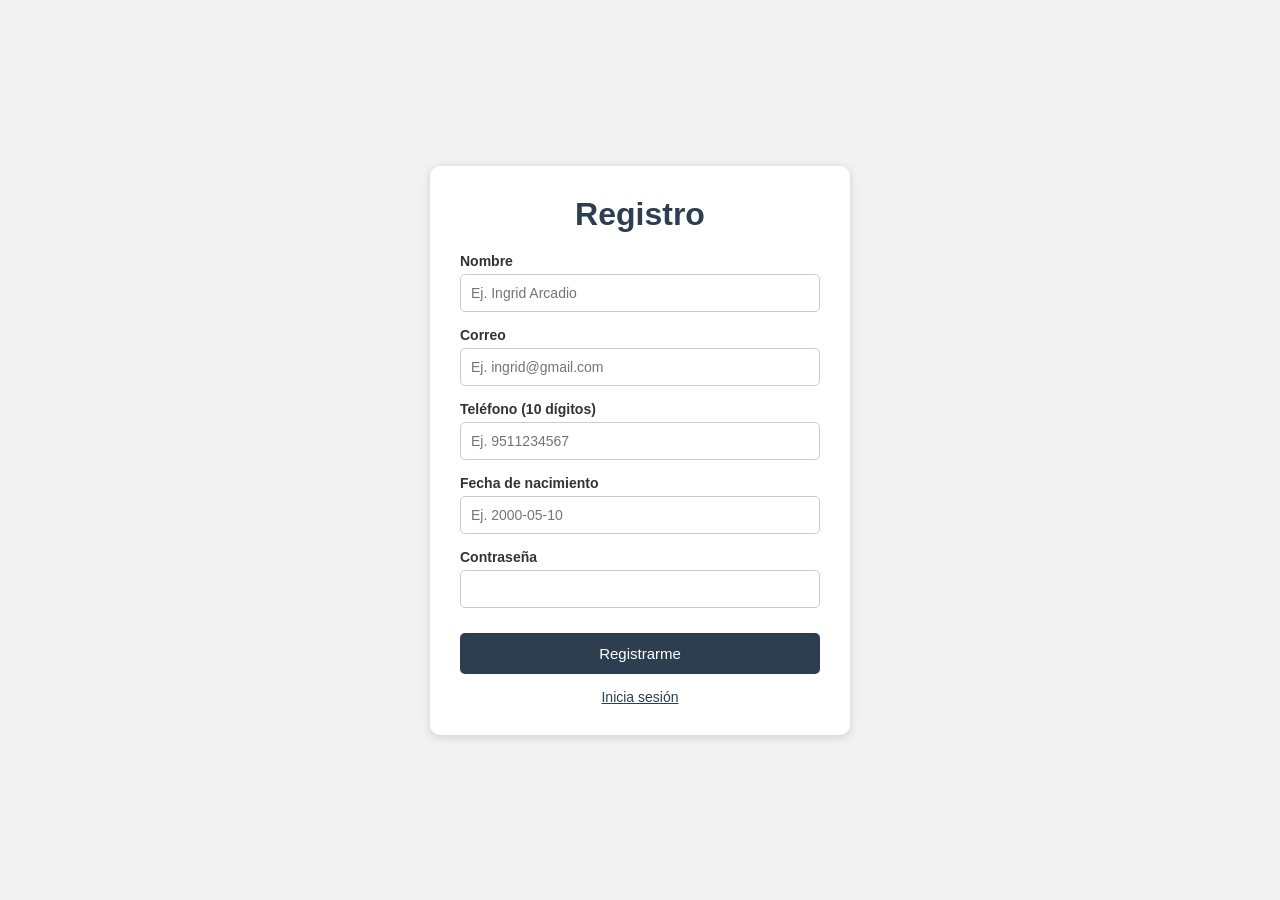
==== index.html @ 6ad13369 "Proyecto Utileria JS completo" ====
<!DOCTYPE html>
<html lang="es">
<head>
  <meta charset="UTF-8">
  <meta name="viewport" content="width=device-width, initial-scale=1.0">
  <title>Utileria JS - Formulario</title>
  <link rel="stylesheet" href="css/styles.css">
</head>
<body>

  <div class="contenedor">
    <h1>Registro</h1>

    <form id="formRegistro">
      <div class="campo">
        <label for="nombre">Nombre</label>
        <input type="text" id="nombre" placeholder="Ej. Ingrid Arcadio">
        <span class="error" id="errorNombre"></span>
      </div>

      <div class="campo">
        <label for="correo">Correo</label>
        <input type="text" id="correo" placeholder="Ej. ingrid@gmail.com">
        <span class="error" id="errorCorreo"></span>
      </div>

      <div class="campo">
        <label for="telefono">Teléfono (10 dígitos)</label>
        <input type="text" id="telefono" placeholder="Ej. 9511234567">
        <span class="error" id="errorTelefono"></span>
      </div>

      <div class="campo">
       <label for="fechaNacimiento">Fecha de nacimiento</label>
       <input type="text" id="fechaNacimiento" placeholder="Ej. 2000-05-10">
       <span class="error" id="errorFecha"></span>
      </div>

      <div class="campo">
        <label for="password">Contraseña</label>
        <input type="password" id="password" placeholder=" ">
        <span class="error" id="errorPassword"></span>
      </div>

      <button type="submit">Registrarme</button>
    </form>

    <div class="enlace">
      <a href="login.html">Inicia sesión</a>
    </div>
  </div>

  <div class="overlay" id="overlayModal">
    <div class="modal">
      <h2>Registro exitoso</h2>
      <p id="textoEdad"></p>
      <button id="cerrarModal">Cerrar</button>
    </div>
  </div>

  <script src="js/utileria.js"></script>
<script>
  var form = document.getElementById("formRegistro");
  var overlayModal = document.getElementById("overlayModal");

  form.addEventListener("submit", function (e) {
    e.preventDefault();

    var nombre = document.getElementById("nombre").value;
    var correo = document.getElementById("correo").value;
    var telefono = document.getElementById("telefono").value;
    var fechaNacimiento = document.getElementById("fechaNacimiento").value;
    var password = document.getElementById("password").value;

    var campos = [
      { valido: soloLetras(nombre), error: "errorNombre", mensaje: "Solo se permiten letras." },
      { valido: validarCorreo(correo), error: "errorCorreo", mensaje: "Correo no válido." },
      { valido: validarTelefono(telefono), error: "errorTelefono", mensaje: "Teléfono no válido (10 dígitos)." },
      { valido: esMayorDeEdad(fechaNacimiento), error: "errorFecha", mensaje: "Debes ser mayor de edad." },
      { valido: validarPassword(password), error: "errorPassword", mensaje: "Contraseña no válida." }
    ];

    var formularioValido = true;

    for (var i = 0; i < campos.length; i++) {
      var campo = campos[i];
      if (campo.valido) {
        document.getElementById(campo.error).textContent = "";
      } else {
        document.getElementById(campo.error).textContent = campo.mensaje;
        formularioValido = false;
      }
    }

    if (!formularioValido) return;

    var nombreCapitalizado = capitalizarTexto(nombre);
    var edad = calcularEdad(fechaNacimiento);

    console.log("Registro exitoso:", nombreCapitalizado, edad);

    document.getElementById("textoEdad").textContent = "Hola " + nombreCapitalizado + ", tu edad es: " + edad + " años.";
    overlayModal.classList.add("activo");
  });

  document.getElementById("cerrarModal").addEventListener("click", function () {
    overlayModal.classList.remove("activo");
    form.reset();
  });
</script>

</body>
</html>
---- css/styles.css ----
* {
  margin: 0;
  padding: 0;
  box-sizing: border-box;
}

body {
  font-family: Arial, sans-serif;
  background-color: #f2f2f2;
  color: #333;
  display: flex;
  justify-content: center;
  align-items: center;
  min-height: 100vh;
  padding: 20px;
}

.contenedor {
  background-color: #ffffff;
  width: 100%;
  max-width: 420px;
  padding: 30px;
  border-radius: 10px;
  box-shadow: 0 2px 10px rgba(0, 0, 0, 0.15);
}

h1 {
  text-align: center;
  margin-bottom: 20px;
  color: #2c3e50;
}

.campo {
  margin-bottom: 15px;
}

.campo label {
  display: block;
  margin-bottom: 5px;
  font-weight: bold;
  font-size: 14px;
}

.campo input {
  width: 100%;
  padding: 10px;
  border: 1px solid #ccc;
  border-radius: 5px;
  font-size: 14px;
}

.error {
  color: #e74c3c;
  font-size: 12px;
  margin-top: 4px;
  display: block;
}

button {
  width: 100%;
  padding: 12px;
  background-color: #2c3e50;
  color: #fff;
  border: none;
  border-radius: 5px;
  font-size: 15px;
  cursor: pointer;
  margin-top: 10px;
}

button:hover {
  background-color: #1a252f;
}

/* Modal */
.overlay {
  display: none;
  position: fixed;
  top: 0;
  left: 0;
  width: 100%;
  height: 100%;
  background-color: rgba(0, 0, 0, 0.5);
  justify-content: center;
  align-items: center;
}

.overlay.activo {
  display: flex;
}

.modal {
  background-color: #fff;
  padding: 30px;
  border-radius: 10px;
  text-align: center;
  max-width: 320px;
  width: 90%;
}

.modal h2 {
  margin-bottom: 15px;
  color: #2c3e50;
}

.modal p {
  margin-bottom: 20px;
  font-size: 16px;
}

.modal button {
  background-color: #e74c3c;
}

.modal button:hover {
  background-color: #c0392b;
}

.enlace {
  text-align: center;
  margin-top: 15px;
  font-size: 14px;
}

.enlace a {
  color: #2c3e50;
}
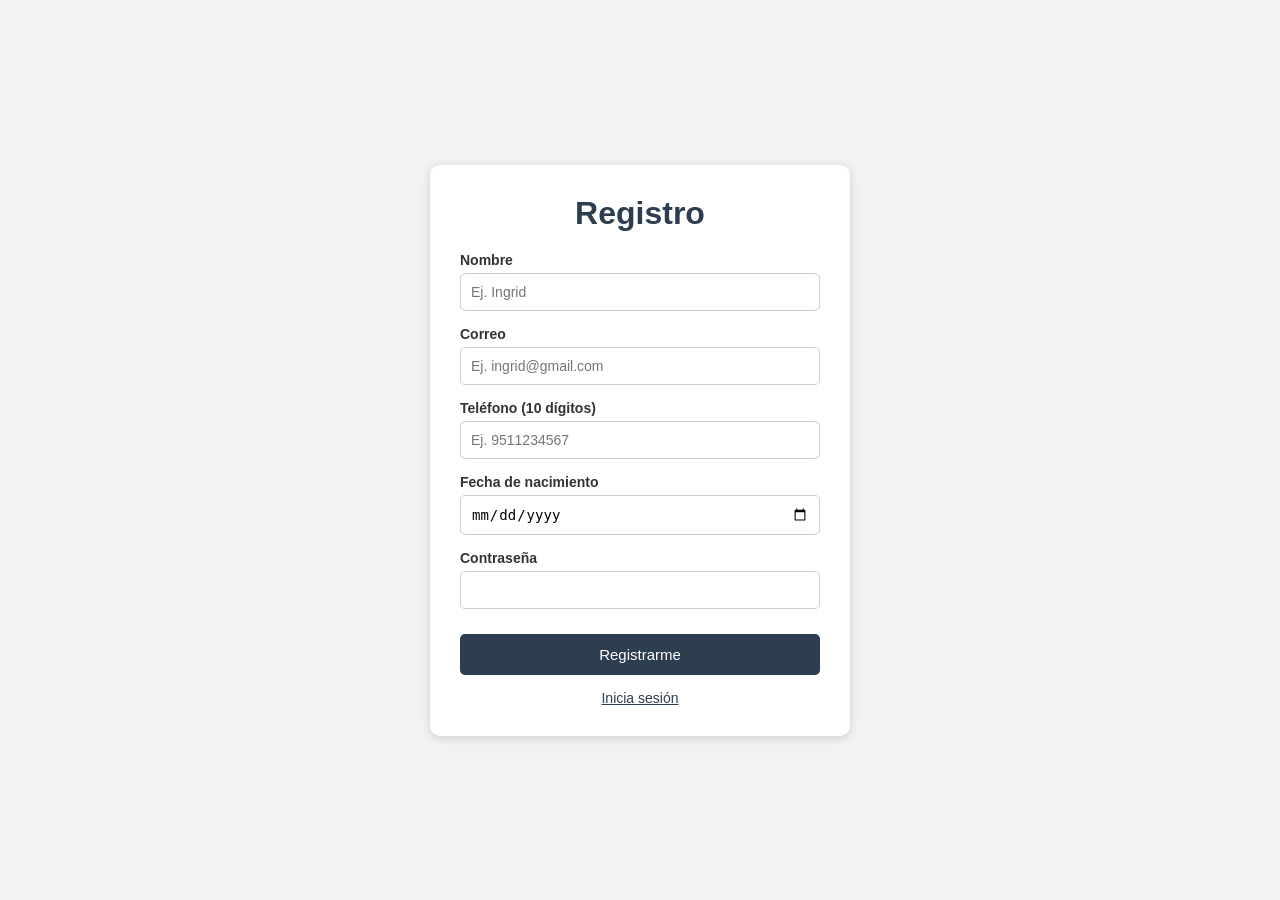
==== commit 47c74752: "correccion" ====
--- a/index.html
+++ b/index.html
@@ -14,7 +14,7 @@
     <form id="formRegistro">
       <div class="campo">
         <label for="nombre">Nombre</label>
-        <input type="text" id="nombre" placeholder="Ej. Ingrid Arcadio">
+        <input type="text" id="nombre" placeholder="Ej. Ingrid">
         <span class="error" id="errorNombre"></span>
       </div>
 
@@ -32,7 +32,7 @@
 
       <div class="campo">
        <label for="fechaNacimiento">Fecha de nacimiento</label>
-       <input type="text" id="fechaNacimiento" placeholder="Ej. 2000-05-10">
+       <input type="date" id="fechaNacimiento" placeholder="Ej. 2000-05-10">
        <span class="error" id="errorFecha"></span>
       </div>
 
@@ -59,55 +59,6 @@
   </div>
 
   <script src="js/utileria.js"></script>
-<script>
-  var form = document.getElementById("formRegistro");
-  var overlayModal = document.getElementById("overlayModal");
-
-  form.addEventListener("submit", function (e) {
-    e.preventDefault();
-
-    var nombre = document.getElementById("nombre").value;
-    var correo = document.getElementById("correo").value;
-    var telefono = document.getElementById("telefono").value;
-    var fechaNacimiento = document.getElementById("fechaNacimiento").value;
-    var password = document.getElementById("password").value;
-
-    var campos = [
-      { valido: soloLetras(nombre), error: "errorNombre", mensaje: "Solo se permiten letras." },
-      { valido: validarCorreo(correo), error: "errorCorreo", mensaje: "Correo no válido." },
-      { valido: validarTelefono(telefono), error: "errorTelefono", mensaje: "Teléfono no válido (10 dígitos)." },
-      { valido: esMayorDeEdad(fechaNacimiento), error: "errorFecha", mensaje: "Debes ser mayor de edad." },
-      { valido: validarPassword(password), error: "errorPassword", mensaje: "Contraseña no válida." }
-    ];
-
-    var formularioValido = true;
-
-    for (var i = 0; i < campos.length; i++) {
-      var campo = campos[i];
-      if (campo.valido) {
-        document.getElementById(campo.error).textContent = "";
-      } else {
-        document.getElementById(campo.error).textContent = campo.mensaje;
-        formularioValido = false;
-      }
-    }
-
-    if (!formularioValido) return;
-
-    var nombreCapitalizado = capitalizarTexto(nombre);
-    var edad = calcularEdad(fechaNacimiento);
-
-    console.log("Registro exitoso:", nombreCapitalizado, edad);
-
-    document.getElementById("textoEdad").textContent = "Hola " + nombreCapitalizado + ", tu edad es: " + edad + " años.";
-    overlayModal.classList.add("activo");
-  });
-
-  document.getElementById("cerrarModal").addEventListener("click", function () {
-    overlayModal.classList.remove("activo");
-    form.reset();
-  });
-</script>
 
 </body>
 </html>
